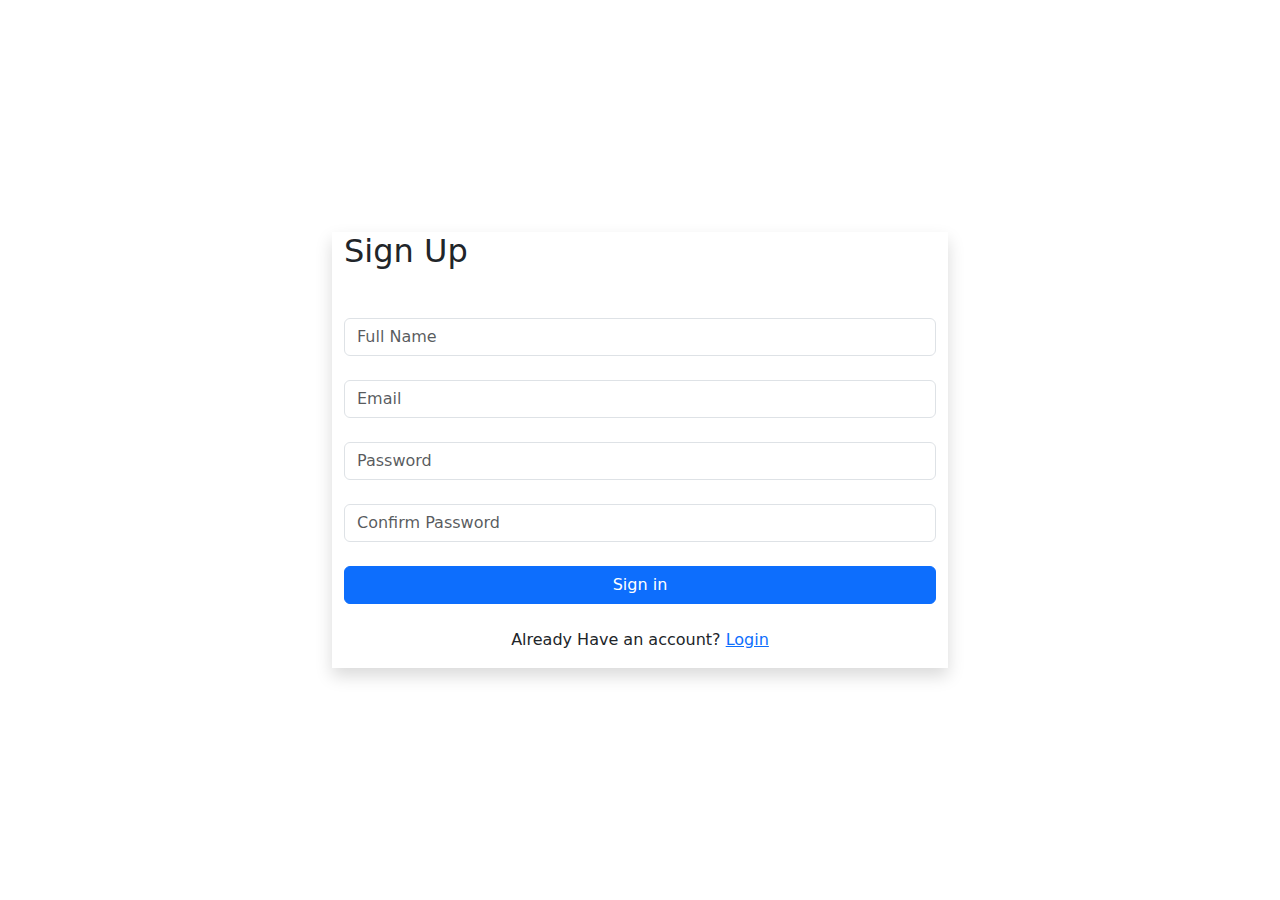
==== ESD/Assignment !/login.html @ 2a6497ee "Signup and login page" ====
<!DOCTYPE html>
<html lang="en">
<head>
    <meta charset="UTF-8">
    <meta name="viewport" content="width=device-width, initial-scale=1.0">
    <title>Document</title>
    <link rel="stylesheet" href="https://cdn.jsdelivr.net/npm/bootstrap@5.3.3/dist/css/bootstrap.min.css" integrity="sha384-QWTKZyjpPEjISv5WaRU9OFeRpok6YctnYmDr5pNlyT2bRjXh0JMhjY6hW+ALEwIH" crossorigin="anonymous">
</head>
<body>
    <div class="container d-flex w-50 min-vh-100 justify-content-center align-items-center">
<div class = "container shadow">

    <form>
        <!-- Email input -->
         <h2 class="mb-5">Sign Up</h2>

        <div data-mdb-input-init class="form-outline mb-4">
            <input type="email" id="form2Example1" class="form-control" placeholder="Full Name" />
        </div>
        <div data-mdb-input-init class="form-outline mb-4">
            <input type="email" id="form2Example1" class="form-control" placeholder="Email"/>
        </div>
        
        <!-- Password input -->
        <div data-mdb-input-init class="form-outline mb-4">
            <input type="password" id="form2Example2" class="form-control" placeholder="Password" />
        </div>
        <div data-mdb-input-init class="form-outline mb-4">
            <input type="password" id="form2Example2" class="form-control" placeholder="Confirm Password" />
        </div>
   
        
        <!-- Submit button -->
        <button  type="button" data-mdb-button-init data-mdb-ripple-init class="btn btn-primary btn-block mb-4 w-100">Sign in</button>
        
        <!-- Register buttons -->
        <div class="text-center">
            <p>Already Have an account?&nbsp;<a href="#!">Login</a></p>
            </button>
        </div>
    </form>
</div>  
    </div>

</body>
</html>
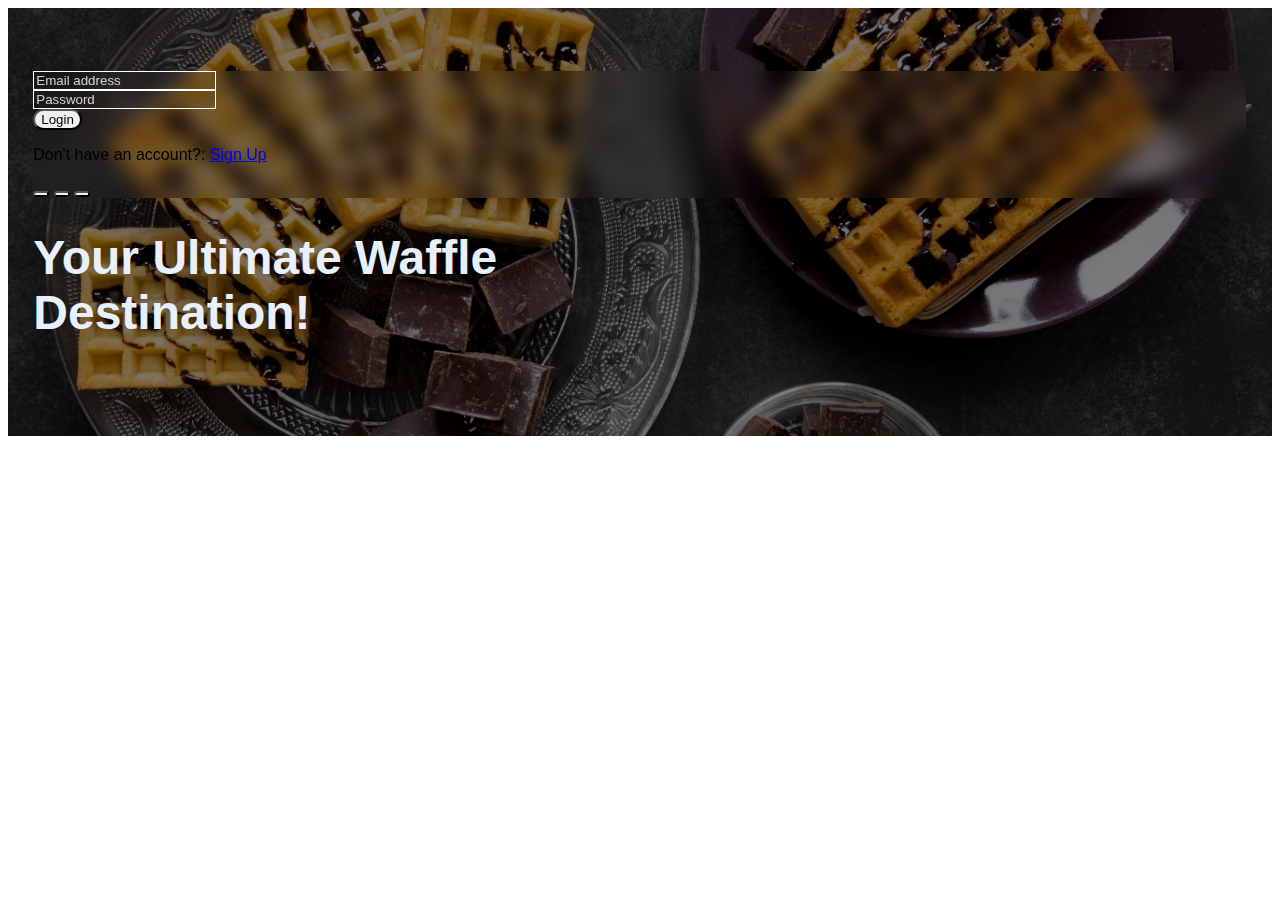
==== commit 1c02b461: "Frontend 1" ====
--- a/ESD/Assignment !/login.html
+++ b/ESD/Assignment !/login.html
@@ -1,46 +1,71 @@
-<!DOCTYPE html>
-<html lang="en">
-<head>
-    <meta charset="UTF-8">
-    <meta name="viewport" content="width=device-width, initial-scale=1.0">
-    <title>Document</title>
-    <link rel="stylesheet" href="https://cdn.jsdelivr.net/npm/bootstrap@5.3.3/dist/css/bootstrap.min.css" integrity="sha384-QWTKZyjpPEjISv5WaRU9OFeRpok6YctnYmDr5pNlyT2bRjXh0JMhjY6hW+ALEwIH" crossorigin="anonymous">
-</head>
-<body>
-    <div class="container d-flex w-50 min-vh-100 justify-content-center align-items-center">
-<div class = "container shadow">
-
-    <form>
-        <!-- Email input -->
-         <h2 class="mb-5">Sign Up</h2>
-
-        <div data-mdb-input-init class="form-outline mb-4">
-            <input type="email" id="form2Example1" class="form-control" placeholder="Full Name" />
-        </div>
-        <div data-mdb-input-init class="form-outline mb-4">
-            <input type="email" id="form2Example1" class="form-control" placeholder="Email"/>
-        </div>
-        
-        <!-- Password input -->
-        <div data-mdb-input-init class="form-outline mb-4">
-            <input type="password" id="form2Example2" class="form-control" placeholder="Password" />
-        </div>
-        <div data-mdb-input-init class="form-outline mb-4">
-            <input type="password" id="form2Example2" class="form-control" placeholder="Confirm Password" />
-        </div>
-   
-        
-        <!-- Submit button -->
-        <button  type="button" data-mdb-button-init data-mdb-ripple-init class="btn btn-primary btn-block mb-4 w-100">Sign in</button>
-        
-        <!-- Register buttons -->
-        <div class="text-center">
-            <p>Already Have an account?&nbsp;<a href="#!">Login</a></p>
-            </button>
-        </div>
-    </form>
-</div>  
-    </div>
-
-</body>
-</html>
+<!DOCTYPE html>
+<html lang="en">
+<head>
+    <meta charset="UTF-8">
+    <meta name="viewport" content="width=device-width, initial-scale=1.0">
+    <title>SignUp</title>
+    <script src="https://cdn.jsdelivr.net/npm/bootstrap@5.0.2/dist/js/bootstrap.bundle.min.js" integrity="sha384-MrcW6ZMFYlzcLA8Nl+NtUVF0sA7MsXsP1UyJoMp4YLEuNSfAP+JcXn/tWtIaxVXM" crossorigin="anonymous"></script>
+    <link href="https://cdn.jsdelivr.net/npm/bootstrap@5.0.2/dist/css/bootstrap.min.css" rel="stylesheet" integrity="sha384-EVSTQN3/azprG1Anm3QDgpJLIm9Nao0Yz1ztcQTwFspd3yD65VohhpuuCOmLASjC" crossorigin="anonymous" />
+    <link href="css/styles.css" rel="stylesheet">
+</head>
+<body>
+    
+<!-- Section: Design Block -->
+<section class="background-login overflow-hidden">
+  
+    <div class="overlay  px-4 py-5 px-md-5 align-items-center d-flex text-lg-start min-vh-100">
+      <div class="row gx-lg-5 align-items-center mb-5 col-12">
+        <div class="col-6 mb-5 mb-lg-0 position-relative">
+          <div class="card bg-glass">
+            <div class="card-body px-4 py-5 px-md-5">
+              <form>
+                <!-- Email input -->
+                <div data-mdb-input-init class="form-outline mb-4 border">
+                  <input type="email" id="form3Example3" class="form-control bg-glass border-0 text-white" placeholder="Email address"/>
+                </div>
+  
+                <!-- Password input -->
+                <div data-mdb-input-init class="form-outline mb-4 border">
+                  <input type="password" id="form3Example4" class="form-control bg-glass border-0 text-white" placeholder="Password"/>
+                </div>
+  
+                <!-- Submit button -->
+                <a href="index.html">
+                    <button type="button" data-mdb-button-init data-mdb-ripple-init class="btn btn-danger btn-block mb-4 w-100">
+                      Login
+                    </button>
+                </a>
+  
+                <!-- Register buttons -->
+                <div class="text-center text-white">
+                  <p>Don't have an account?: <a class='text-white'href="signup.html">Sign Up</a></p>
+                  
+  
+                  <button  type="button" data-mdb-button-init data-mdb-ripple-init class="btn btn-link btn-floating mx-1">
+                    <i class="fab fa-google"></i>
+                  </button>
+  
+                  <button  type="button" data-mdb-button-init data-mdb-ripple-init class="btn btn-link btn-floating mx-1">
+                    <i class="fab fa-twitter"></i>
+                  </button>
+  
+                  <button  type="button" data-mdb-button-init data-mdb-ripple-init class="btn btn-link btn-floating mx-1">
+                    <i class="fab fa-github"></i>
+                  </button>
+                </div>
+              </form>
+            </div>
+          </div>
+        </div>
+        <div class="col-6 mb-5 mb-lg-0" style="z-index: 10">
+            <h1 class="my-5 display-5 fw-bold ls-tight" style="color: hsl(218, 81%, 95%)">
+                Your Ultimate Waffle<br />
+              <span class="text-danger">Destination!</span>
+            </h1>
+        </div>
+      </div>
+    </div>
+  </section>
+  <!-- Section: Design Block -->
+</body>
+</html>--- a/ESD/Assignment !/css/styles.css
+++ b/ESD/Assignment !/css/styles.css
@@ -0,0 +1,119 @@
+*{
+    user-select: none;
+}
+body {
+    /* font-family: 'Montserrat-Black'; */
+}
+
+#title {
+    background-size: cover;
+    background-position: center;
+    background-image: url('../Assests/background.jpg');
+}
+
+
+.overlay {
+    background-color: rgba(0, 0, 0, 0.5);
+}
+
+
+.order-button,.btn {
+    border-radius: 100px;
+    cursor: pointer;
+    transition: background-color 0.3s;
+  }
+  .arrow-icon {
+    width: 16px;
+    height: 16px;
+  }
+  
+  .order-button:hover {
+    background-color: #aa0237; /* Darken button color on hover */
+  }
+
+.navbar-dark .navbar-nav .nav-link {
+    color: rgb(193, 181, 181);
+}
+
+.navbar-dark .navbar-nav .nav-link:hover{
+    color: rgb(100, 86, 86);
+    cursor: pointer;
+}
+
+.navbar-brand{
+    font-size: 2.5rem;
+}
+.container-fluid {
+    padding: 3% 15%;
+}
+
+h1 {
+    font-size: 3rem;
+    font-family: 'Montserrat-Black', sans-serif;
+}
+.row{
+    font-family: 'Montserrat-Black', sans-serif;
+    padding: 5% 2% 5% 2%;
+}
+.nav-link {
+    font-size: 1.2rem;
+}
+
+@media (max-width: 1028px) {
+    .title {
+        text-align: center;
+    }
+    .title-img {
+        position: static;
+        width: 40%;
+        transform: rotate(10deg);
+    }
+}
+
+::placeholder{
+    color: white !important;
+    opacity: 0.8 !important ;
+}
+input{
+    border: 1px solid white !important;
+}
+input:focus{
+    background: transparent !important;
+    border: 1px solid white !important;
+    outline: none;
+    
+}
+.background-login {
+    background-image: url("../Assests/loginimage.jpeg");
+    background-position: center;
+    background-size: cover;
+    
+  }
+
+  .bg-glass {
+    background: transparent;
+    backdrop-filter:blur(10px);
+  }
+
+.food-box {
+    border-radius: 8px;
+}
+
+.food-box-header {
+    background-image: radial-gradient(circle, #f9a825, #ffeb99);
+    border-top-left-radius: 50% 50%;
+    border-top-right-radius: 50% 50%;
+}
+
+.food-image {
+    /* width: 130%; */
+    position: relative;
+    /* left:-15%; */
+    height: 250px;
+    background-size: cover;
+    background-position: center;
+    background-repeat: no-repeat;
+    border-top-left-radius: 50% 50%;
+    border-top-right-radius: 50% 50%;
+    margin-bottom: 15px;
+}